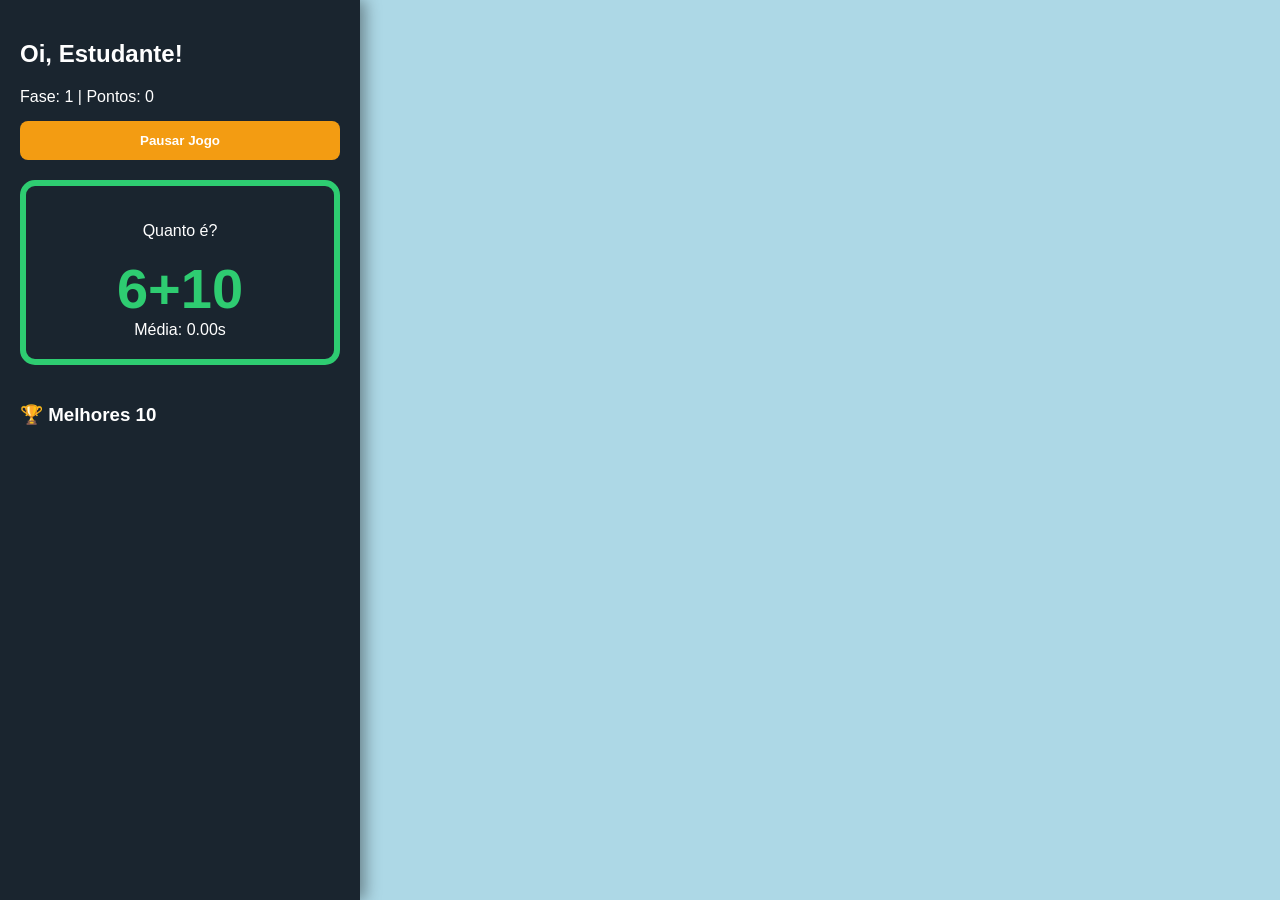
==== jogoBalao/index.html @ 32c5b36a "Enhance HTML structure and comments in index.html" ====
<!DOCTYPE html>
<html lang="pt-br">
<head>
    <meta charset="UTF-8">
    <meta name="viewport" content="width=device-width, initial-scale=1.0">
    <title>Balões Matemáticos - Escola Estadual</title>
    <!-- Importação do CSS externo para manter o código limpo -->
    <link rel="stylesheet" href="style.css">
</head>
<body>
    <div id="layout-jogo">
        <!-- Coluna Lateral Esquerda: Informações e Ranking -->
        <aside id="barra-lateral">
            <div class="sessao-usuario">
                <h2 id="msg-boas-vindas">Carregando...</h2>
                <div id="painel-status">Fase: 1 | Pontos: 0</div>
                <!-- Botão de Pause integrado à interface -->
                <button id="btn-pause" onclick="alternarPause()">Pausar Jogo</button>
            </div>

            <!-- Área da Expressão Matemática com Borda Verde -->
            <div id="display-expressao">
                <p>Quanto é?</p>
                <div id="texto-conta">...</div>
                <div id="info-velocidade">Média: <span id="valor-media">0.00</span>s</div>
            </div>

            <!-- Ranking dos 10 Melhores -->
            <div id="container-ranking">
                <h3>🏆 Melhores 10</h3>
                <div id="lista-ranking">
                    <!-- Preenchido dinamicamente pelo baloes.js -->
                </div>
            </div>
        </aside>

        <!-- Campo de Jogo: Onde os balões voam -->
        <main id="campo-baloes"></main>
    </div>

    <!-- Script principal do jogo -->
    <script src="baloes.js"></script>
</body>
</html>
---- jogoBalao/style.css ----
/* Configurações de layout e fontes */
body { margin: 0; font-family: 'Segoe UI', Tahoma, Geneva, sans-serif; overflow: hidden; background: #87CEEB; }
#layout-jogo { display: flex; height: 100vh; }

/* Barra lateral fixa na esquerda */
#barra-lateral {
    width: 320px; background: #1a252f; color: white;
    padding: 20px; display: flex; flex-direction: column;
    box-shadow: 5px 0 15px rgba(0,0,0,0.4); z-index: 100;
}

/* Estilo do botão de pause */
#btn-pause {
    width: 100%; padding: 12px; margin-top: 15px; border: none;
    background: #f39c12; color: white; font-weight: bold;
    border-radius: 8px; cursor: pointer; transition: 0.3s;
}
#btn-pause:hover { background: #e67e22; }

/* Destaque para a conta matemática */
#display-expressao {
    border: 6px solid #2ecc71; /* Borda verde solicitada */
    border-radius: 15px; padding: 20px; text-align: center; margin: 20px 0;
}
#texto-conta { font-size: 56px; font-weight: bold; color: #2ecc71; }

/* Cenário de jogo na direita */
#campo-baloes { flex-grow: 1; position: relative; background: #add8e6; overflow: hidden; }

/* Design do Balão via CSS puro */
.balao {
    position: absolute; bottom: -150px;
    width: 80px; height: 100px;
    border-radius: 50% 50% 50% 50% / 40% 40% 60% 60%;
    display: flex; justify-content: center; align-items: center;
    font-size: 24px; font-weight: bold; color: white; cursor: pointer;
    box-shadow: inset -5px -5px 15px rgba(0,0,0,0.2);
}

/* Animação ao acertar o balão */
.estourando { animation: estouro 0.3s forwards; pointer-events: none; }
@keyframes estouro { to { transform: scale(2.5); opacity: 0; } }

#lista-ranking div { font-size: 14px; padding: 5px; border-bottom: 1px solid #34495e; }
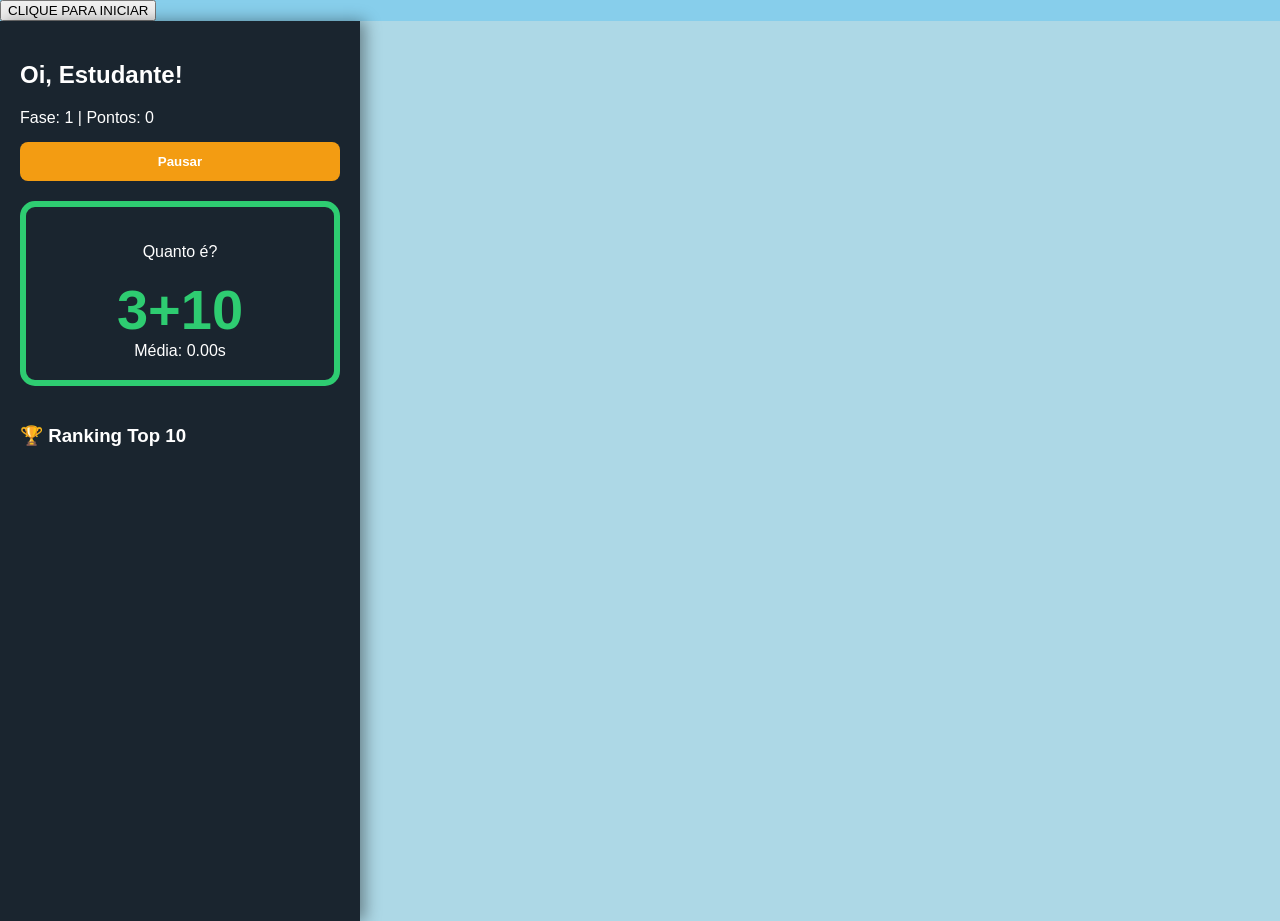
==== commit 95056a75: "Update HTML structure and improve comments" ====
--- a/jogoBalao/index.html
+++ b/jogoBalao/index.html
@@ -4,41 +4,39 @@
     <meta charset="UTF-8">
     <meta name="viewport" content="width=device-width, initial-scale=1.0">
     <title>Balões Matemáticos - Escola Estadual</title>
-    <!-- Importação do CSS externo para manter o código limpo -->
     <link rel="stylesheet" href="style.css">
 </head>
 <body>
+    <!-- Overlay Inicial: Botão grande para começar o jogo -->
+    <div id="overlay-inicio">
+        <button id="btn-comecar" onclick="iniciarJogo()">CLIQUE PARA INICIAR</button>
+    </div>
+
     <div id="layout-jogo">
-        <!-- Coluna Lateral Esquerda: Informações e Ranking -->
+        <!-- Coluna Lateral Esquerda -->
         <aside id="barra-lateral">
             <div class="sessao-usuario">
-                <h2 id="msg-boas-vindas">Carregando...</h2>
+                <h2 id="msg-boas-vindas">Olá!</h2>
                 <div id="painel-status">Fase: 1 | Pontos: 0</div>
-                <!-- Botão de Pause integrado à interface -->
-                <button id="btn-pause" onclick="alternarPause()">Pausar Jogo</button>
+                <button id="btn-pause" onclick="alternarPause()">Pausar</button>
             </div>
 
-            <!-- Área da Expressão Matemática com Borda Verde -->
             <div id="display-expressao">
                 <p>Quanto é?</p>
                 <div id="texto-conta">...</div>
                 <div id="info-velocidade">Média: <span id="valor-media">0.00</span>s</div>
             </div>
 
-            <!-- Ranking dos 10 Melhores -->
             <div id="container-ranking">
-                <h3>🏆 Melhores 10</h3>
-                <div id="lista-ranking">
-                    <!-- Preenchido dinamicamente pelo baloes.js -->
-                </div>
+                <h3>🏆 Ranking Top 10</h3>
+                <div id="lista-ranking"></div>
             </div>
         </aside>
 
-        <!-- Campo de Jogo: Onde os balões voam -->
+        <!-- Campo de Jogo na Direita -->
         <main id="campo-baloes"></main>
     </div>
 
-    <!-- Script principal do jogo -->
     <script src="baloes.js"></script>
 </body>
 </html>
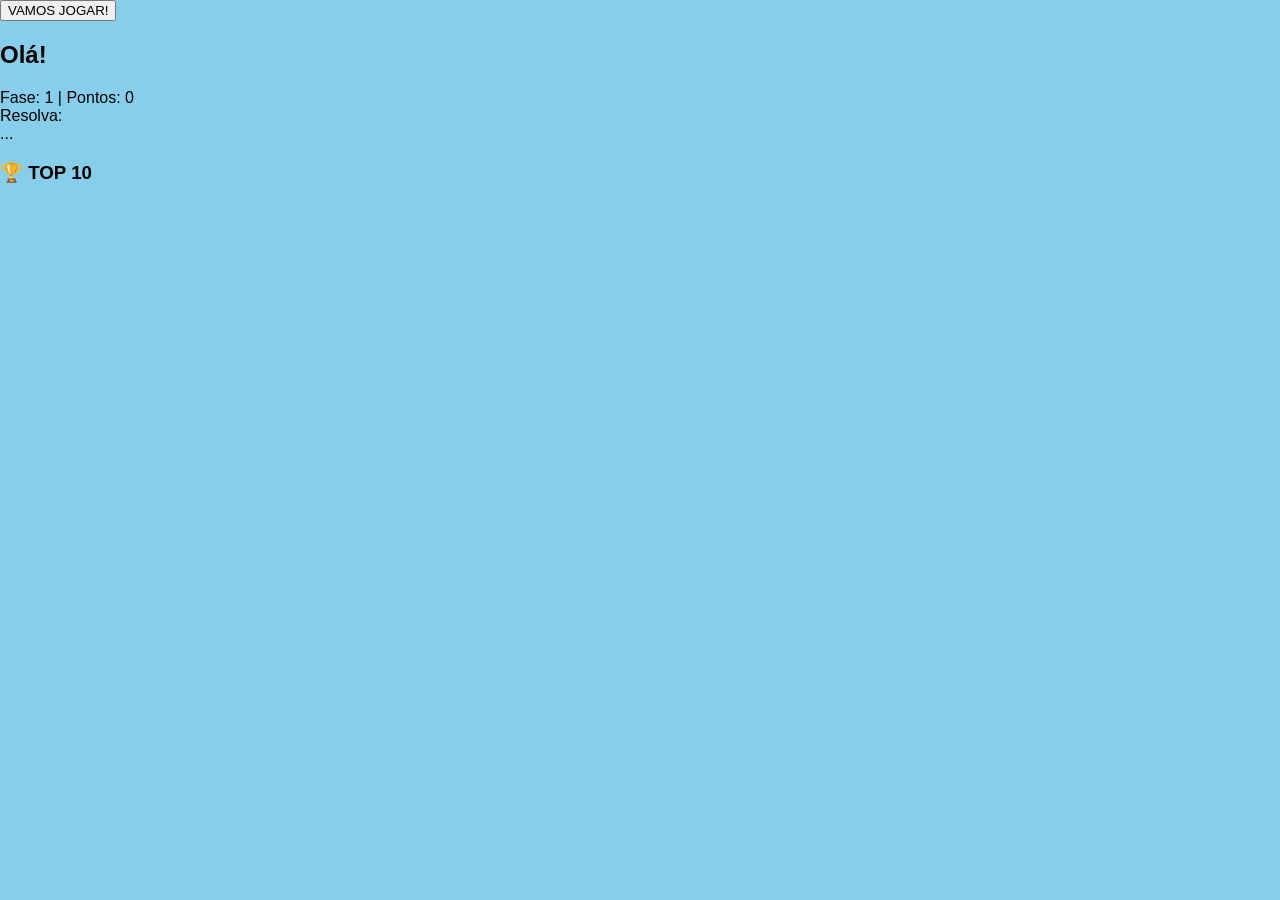
==== commit 0d26f33e: "Refactor HTML structure for game interface" ====
--- a/jogoBalao/index.html
+++ b/jogoBalao/index.html
@@ -2,39 +2,37 @@
 <html lang="pt-br">
 <head>
     <meta charset="UTF-8">
-    <meta name="viewport" content="width=device-width, initial-scale=1.0">
     <title>Balões Matemáticos - Escola Estadual</title>
     <link rel="stylesheet" href="style.css">
 </head>
 <body>
-    <!-- Overlay Inicial: Botão grande para começar o jogo -->
-    <div id="overlay-inicio">
-        <button id="btn-comecar" onclick="iniciarJogo()">CLIQUE PARA INICIAR</button>
+    <!-- Camada de Início: Centralizada e Grande -->
+    <div id="tela-inicial">
+        <button id="botao-master" onclick="comecarAgora()">VAMOS JOGAR!</button>
     </div>
 
-    <div id="layout-jogo">
-        <!-- Coluna Lateral Esquerda -->
-        <aside id="barra-lateral">
-            <div class="sessao-usuario">
-                <h2 id="msg-boas-vindas">Olá!</h2>
-                <div id="painel-status">Fase: 1 | Pontos: 0</div>
-                <button id="btn-pause" onclick="alternarPause()">Pausar</button>
+    <div id="layout-principal">
+        <!-- Barra Lateral Esquerda -->
+        <aside id="menu-lateral">
+            <div class="user-info">
+                <h2 id="nome-aluno">Olá!</h2>
+                <div id="placar">Fase: 1 | Pontos: 0</div>
             </div>
 
-            <div id="display-expressao">
-                <p>Quanto é?</p>
-                <div id="texto-conta">...</div>
-                <div id="info-velocidade">Média: <span id="valor-media">0.00</span>s</div>
+            <!-- Conta Matemática com Borda Verde -->
+            <div id="caixa-pergunta">
+                <span>Resolva:</span>
+                <div id="num-conta">...</div>
             </div>
 
-            <div id="container-ranking">
-                <h3>🏆 Ranking Top 10</h3>
-                <div id="lista-ranking"></div>
+            <div id="ranking-top">
+                <h3>🏆 TOP 10</h3>
+                <div id="lista-rank"></div>
             </div>
         </aside>
 
-        <!-- Campo de Jogo na Direita -->
-        <main id="campo-baloes"></main>
+        <!-- Área de Jogo -->
+        <main id="area-baloes"></main>
     </div>
 
     <script src="baloes.js"></script>
--- a/jogoBalao/style.css
+++ b/jogoBalao/style.css
@@ -1,44 +1,35 @@
-/* Configurações de layout e fontes */
-body { margin: 0; font-family: 'Segoe UI', Tahoma, Geneva, sans-serif; overflow: hidden; background: #87CEEB; }
+/* Configurações básicas de layout e fontes */
+body { margin: 0; font-family: 'Segoe UI', sans-serif; overflow: hidden; background: #87CEEB; }
 #layout-jogo { display: flex; height: 100vh; }
 
-/* Barra lateral fixa na esquerda */
-#barra-lateral {
-    width: 320px; background: #1a252f; color: white;
-    padding: 20px; display: flex; flex-direction: column;
-    box-shadow: 5px 0 15px rgba(0,0,0,0.4); z-index: 100;
+/* Overlay de Início: Cobre a tela toda e centraliza o botão */
+#overlay-inicio {
+    position: fixed; top: 0; left: 0; width: 100%; height: 100%;
+    background: rgba(0, 0, 0, 0.8); z-index: 1000;
+    display: flex; justify-content: center; align-items: center;
 }
 
-/* Estilo do botão de pause */
-#btn-pause {
-    width: 100%; padding: 12px; margin-top: 15px; border: none;
-    background: #f39c12; color: white; font-weight: bold;
-    border-radius: 8px; cursor: pointer; transition: 0.3s;
+/* Botão Grande de Início */
+#btn-comecar {
+    padding: 40px 80px; font-size: 32px; font-weight: bold;
+    color: white; background: #2ecc71; border: none;
+    border-radius: 20px; cursor: pointer; transition: 0.3s;
+    box-shadow: 0 10px 20px rgba(0,0,0,0.5);
 }
-#btn-pause:hover { background: #e67e22; }
+#btn-comecar:hover { transform: scale(1.1); background: #27ae60; }
 
-/* Destaque para a conta matemática */
-#display-expressao {
-    border: 6px solid #2ecc71; /* Borda verde solicitada */
-    border-radius: 15px; padding: 20px; text-align: center; margin: 20px 0;
-}
+/* Barra Lateral Esquerda e Conta com Borda Verde */
+#barra-lateral { width: 320px; background: #1a252f; color: white; padding: 20px; display: flex; flex-direction: column; }
+#display-expressao { border: 6px solid #2ecc71; border-radius: 15px; padding: 20px; text-align: center; margin: 20px 0; }
 #texto-conta { font-size: 56px; font-weight: bold; color: #2ecc71; }
 
-/* Cenário de jogo na direita */
+/* Campo de Jogo e Balões */
 #campo-baloes { flex-grow: 1; position: relative; background: #add8e6; overflow: hidden; }
-
-/* Design do Balão via CSS puro */
 .balao {
-    position: absolute; bottom: -150px;
-    width: 80px; height: 100px;
+    position: absolute; bottom: -150px; width: 80px; height: 100px;
     border-radius: 50% 50% 50% 50% / 40% 40% 60% 60%;
     display: flex; justify-content: center; align-items: center;
     font-size: 24px; font-weight: bold; color: white; cursor: pointer;
-    box-shadow: inset -5px -5px 15px rgba(0,0,0,0.2);
 }
-
-/* Animação ao acertar o balão */
 .estourando { animation: estouro 0.3s forwards; pointer-events: none; }
 @keyframes estouro { to { transform: scale(2.5); opacity: 0; } }
-
-#lista-ranking div { font-size: 14px; padding: 5px; border-bottom: 1px solid #34495e; }
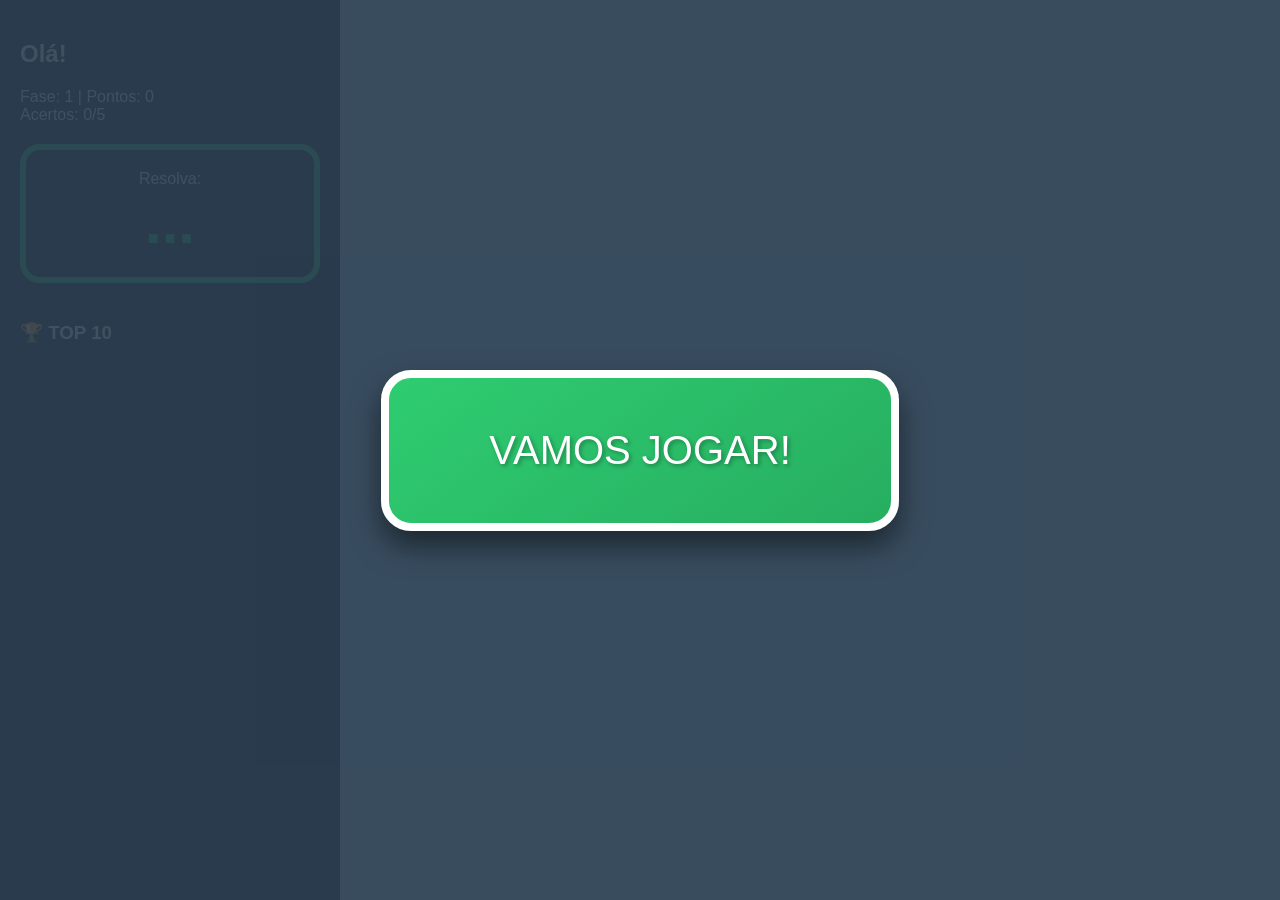
==== commit 6b06e1d2: "Update comments for clarity in index.html" ====
--- a/jogoBalao/index.html
+++ b/jogoBalao/index.html
@@ -6,20 +6,22 @@
     <link rel="stylesheet" href="style.css">
 </head>
 <body>
-    <!-- Camada de Início: Centralizada e Grande -->
+    <!-- Camada de Início: Centralizada para focar a atenção do aluno -->
     <div id="tela-inicial">
         <button id="botao-master" onclick="comecarAgora()">VAMOS JOGAR!</button>
     </div>
 
     <div id="layout-principal">
-        <!-- Barra Lateral Esquerda -->
+        <!-- Barra Lateral Esquerda: Informações fixas do jogo -->
         <aside id="menu-lateral">
             <div class="user-info">
                 <h2 id="nome-aluno">Olá!</h2>
+                <!-- Exibe a Fase e o progresso para o próximo nível -->
                 <div id="placar">Fase: 1 | Pontos: 0</div>
+                <div id="progresso">Acertos: 0/5</div>
             </div>
 
-            <!-- Conta Matemática com Borda Verde -->
+            <!-- Caixa da Pergunta com Borda Verde solicitada anteriormente -->
             <div id="caixa-pergunta">
                 <span>Resolva:</span>
                 <div id="num-conta">...</div>
@@ -31,7 +33,7 @@
             </div>
         </aside>
 
-        <!-- Área de Jogo -->
+        <!-- Área de Jogo onde os balões sobem -->
         <main id="area-baloes"></main>
     </div>
 
--- a/jogoBalao/style.css
+++ b/jogoBalao/style.css
@@ -1,35 +1,32 @@
-/* Configurações básicas de layout e fontes */
-body { margin: 0; font-family: 'Segoe UI', sans-serif; overflow: hidden; background: #87CEEB; }
-#layout-jogo { display: flex; height: 100vh; }
+/* Reset básico e fontes */
+body, html { margin: 0; padding: 0; height: 100%; font-family: 'Arial Black', sans-serif; overflow: hidden; }
 
-/* Overlay de Início: Cobre a tela toda e centraliza o botão */
-#overlay-inicio {
+/* Overlay que ocupa a tela toda e centraliza o botão no meio */
+#tela-inicial {
     position: fixed; top: 0; left: 0; width: 100%; height: 100%;
-    background: rgba(0, 0, 0, 0.8); z-index: 1000;
+    background: rgba(44, 62, 80, 0.9); /* Fundo escuro levemente transparente */
     display: flex; justify-content: center; align-items: center;
+    z-index: 1000; transition: 0.5s;
 }
 
-/* Botão Grande de Início */
-#btn-comecar {
-    padding: 40px 80px; font-size: 32px; font-weight: bold;
-    color: white; background: #2ecc71; border: none;
-    border-radius: 20px; cursor: pointer; transition: 0.3s;
-    box-shadow: 0 10px 20px rgba(0,0,0,0.5);
+/* O Botão Grande e Centralizado */
+#botao-master {
+    padding: 50px 100px; font-size: 40px; color: white;
+    background: linear-gradient(145deg, #2ecc71, #27ae60);
+    border: 8px solid #fff; border-radius: 30px;
+    cursor: pointer; text-shadow: 2px 2px 4px rgba(0,0,0,0.3);
+    box-shadow: 0 15px 30px rgba(0,0,0,0.5);
+    transition: transform 0.2s, background 0.3s;
 }
-#btn-comecar:hover { transform: scale(1.1); background: #27ae60; }
 
-/* Barra Lateral Esquerda e Conta com Borda Verde */
-#barra-lateral { width: 320px; background: #1a252f; color: white; padding: 20px; display: flex; flex-direction: column; }
-#display-expressao { border: 6px solid #2ecc71; border-radius: 15px; padding: 20px; text-align: center; margin: 20px 0; }
-#texto-conta { font-size: 56px; font-weight: bold; color: #2ecc71; }
+/* Efeito de aumentar ao passar o mouse */
+#botao-master:hover { transform: scale(1.1); background: #2ecc71; }
 
-/* Campo de Jogo e Balões */
-#campo-baloes { flex-grow: 1; position: relative; background: #add8e6; overflow: hidden; }
-.balao {
-    position: absolute; bottom: -150px; width: 80px; height: 100px;
-    border-radius: 50% 50% 50% 50% / 40% 40% 60% 60%;
-    display: flex; justify-content: center; align-items: center;
-    font-size: 24px; font-weight: bold; color: white; cursor: pointer;
-}
-.estourando { animation: estouro 0.3s forwards; pointer-events: none; }
-@keyframes estouro { to { transform: scale(2.5); opacity: 0; } }
+/* Estilo da Barra Lateral conforme conversas anteriores */
+#layout-principal { display: flex; height: 100vh; }
+#menu-lateral { width: 300px; background: #1a252f; color: white; padding: 20px; display: flex; flex-direction: column; }
+#caixa-pergunta { border: 6px solid #2ecc71; border-radius: 20px; text-align: center; margin: 20px 0; padding: 20px; }
+#num-conta { font-size: 60px; color: #2ecc71; font-weight: bold; }
+
+/* Área de Jogo */
+#area-baloes { flex-grow: 1; position: relative; background: #add8e6; }
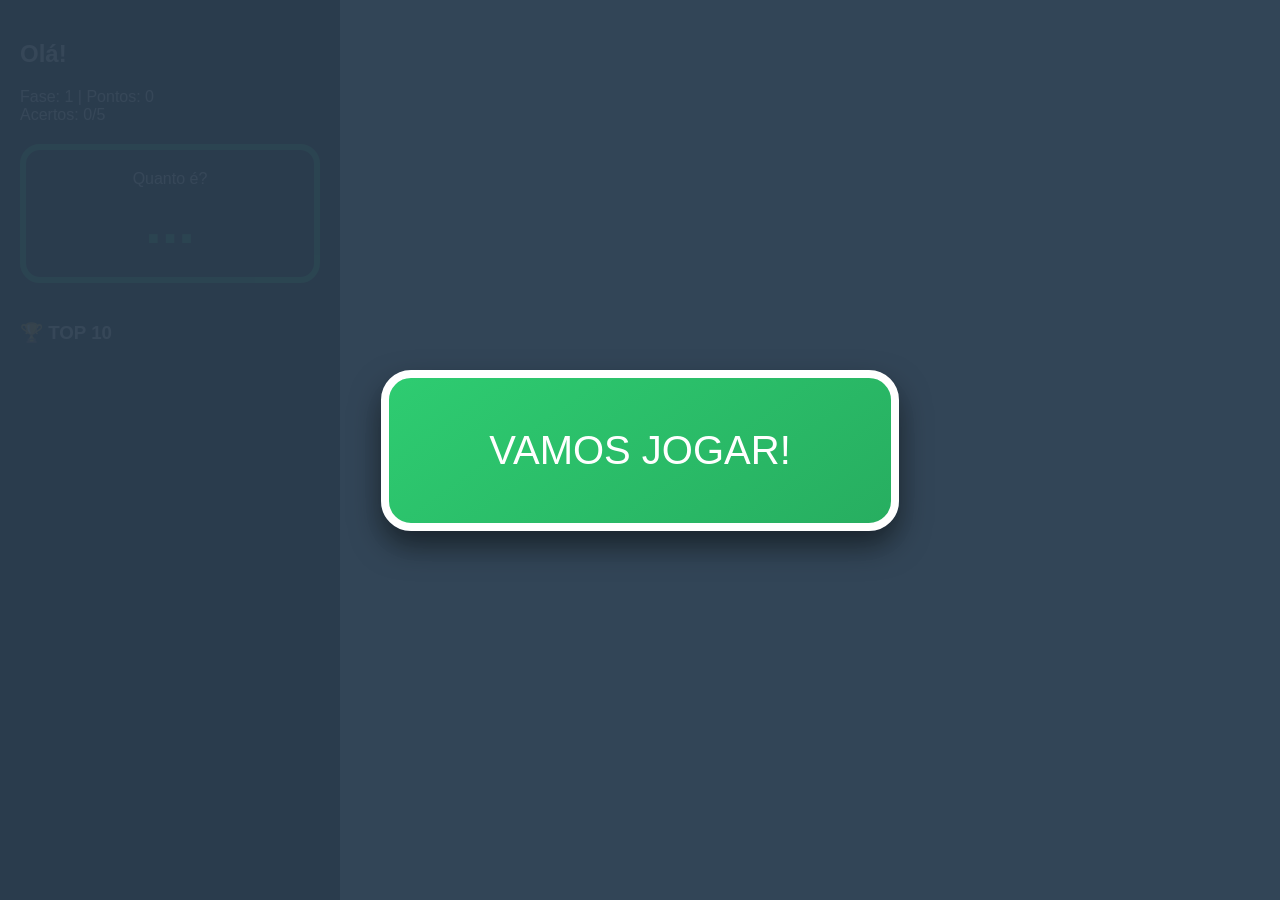
==== commit 12053b21: "Update comments for clarity in index.html" ====
--- a/jogoBalao/index.html
+++ b/jogoBalao/index.html
@@ -3,40 +3,44 @@
 <head>
     <meta charset="UTF-8">
     <title>Balões Matemáticos - Escola Estadual</title>
+    <!-- Link para o arquivo de estilização -->
     <link rel="stylesheet" href="style.css">
 </head>
 <body>
-    <!-- Camada de Início: Centralizada para focar a atenção do aluno -->
+    <!-- Camada inicial com o botão grande e centralizado -->
     <div id="tela-inicial">
         <button id="botao-master" onclick="comecarAgora()">VAMOS JOGAR!</button>
     </div>
 
     <div id="layout-principal">
-        <!-- Barra Lateral Esquerda: Informações fixas do jogo -->
+        <!-- Barra lateral esquerda para exibir o progresso do aluno -->
         <aside id="menu-lateral">
             <div class="user-info">
                 <h2 id="nome-aluno">Olá!</h2>
-                <!-- Exibe a Fase e o progresso para o próximo nível -->
+                <!-- Exibição da Fase e Pontos totais -->
                 <div id="placar">Fase: 1 | Pontos: 0</div>
+                <!-- Exibição do contador de acertos para a próxima fase -->
                 <div id="progresso">Acertos: 0/5</div>
             </div>
 
-            <!-- Caixa da Pergunta com Borda Verde solicitada anteriormente -->
+            <!-- Área da conta matemática com a borda verde solicitada -->
             <div id="caixa-pergunta">
-                <span>Resolva:</span>
+                <span>Quanto é?</span>
                 <div id="num-conta">...</div>
             </div>
 
+            <!-- Seção para o ranking dos 10 melhores -->
             <div id="ranking-top">
                 <h3>🏆 TOP 10</h3>
                 <div id="lista-rank"></div>
             </div>
         </aside>
 
-        <!-- Área de Jogo onde os balões sobem -->
+        <!-- Área principal onde os balões serão gerados -->
         <main id="area-baloes"></main>
     </div>
 
+    <!-- Script com a lógica do jogo -->
     <script src="baloes.js"></script>
 </body>
 </html>
--- a/jogoBalao/style.css
+++ b/jogoBalao/style.css
@@ -1,32 +1,30 @@
-/* Reset básico e fontes */
+/* Reset e fontes padrão do repositório */
 body, html { margin: 0; padding: 0; height: 100%; font-family: 'Arial Black', sans-serif; overflow: hidden; }
 
-/* Overlay que ocupa a tela toda e centraliza o botão no meio */
+/* Overlay centralizado para o início do jogo */
 #tela-inicial {
     position: fixed; top: 0; left: 0; width: 100%; height: 100%;
-    background: rgba(44, 62, 80, 0.9); /* Fundo escuro levemente transparente */
+    background: rgba(44, 62, 80, 0.95);
     display: flex; justify-content: center; align-items: center;
     z-index: 1000; transition: 0.5s;
 }
 
-/* O Botão Grande e Centralizado */
+/* Design moderno do botão centralizado */
 #botao-master {
     padding: 50px 100px; font-size: 40px; color: white;
     background: linear-gradient(145deg, #2ecc71, #27ae60);
     border: 8px solid #fff; border-radius: 30px;
-    cursor: pointer; text-shadow: 2px 2px 4px rgba(0,0,0,0.3);
-    box-shadow: 0 15px 30px rgba(0,0,0,0.5);
-    transition: transform 0.2s, background 0.3s;
+    cursor: pointer; box-shadow: 0 15px 30px rgba(0,0,0,0.5);
+    transition: 0.3s;
 }
+#botao-master:hover { transform: scale(1.1); }
 
-/* Efeito de aumentar ao passar o mouse */
-#botao-master:hover { transform: scale(1.1); background: #2ecc71; }
-
-/* Estilo da Barra Lateral conforme conversas anteriores */
+/* Estrutura de colunas do portal EscolaEstadual */
 #layout-principal { display: flex; height: 100vh; }
 #menu-lateral { width: 300px; background: #1a252f; color: white; padding: 20px; display: flex; flex-direction: column; }
+
+/* Destaque visual da conta matemática */
 #caixa-pergunta { border: 6px solid #2ecc71; border-radius: 20px; text-align: center; margin: 20px 0; padding: 20px; }
 #num-conta { font-size: 60px; color: #2ecc71; font-weight: bold; }
 
-/* Área de Jogo */
 #area-baloes { flex-grow: 1; position: relative; background: #add8e6; }
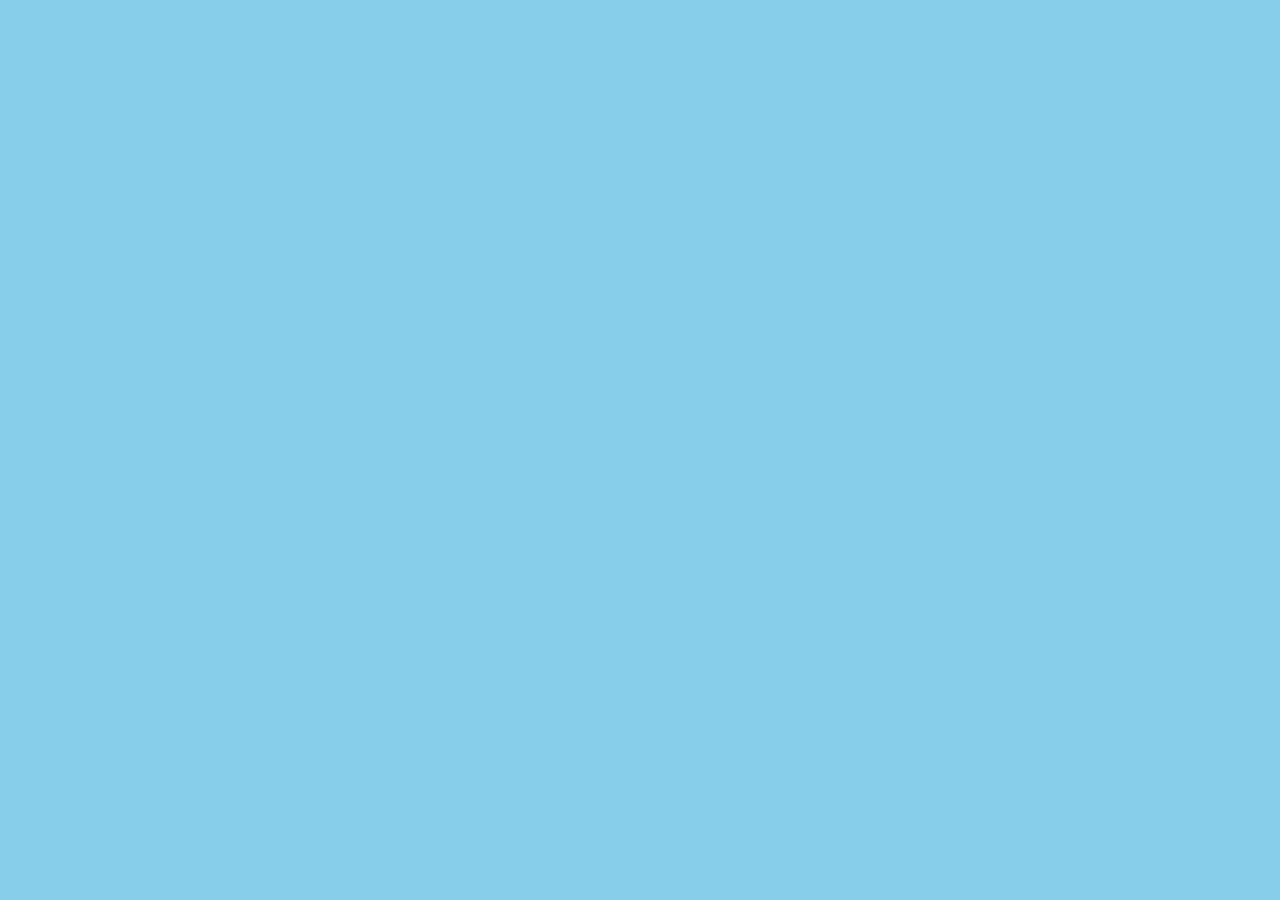
==== commit 6b8b791d: "Refactor index.html for game layout and title Updated title and viewport meta tag, removed old layou" ====
--- a/jogoBalao/index.html
+++ b/jogoBalao/index.html
@@ -2,45 +2,12 @@
 <html lang="pt-br">
 <head>
     <meta charset="UTF-8">
-    <title>Balões Matemáticos - Escola Estadual</title>
-    <!-- Link para o arquivo de estilização -->
-    <link rel="stylesheet" href="style.css">
+    <meta name="viewport" content="width=device-width, initial-scale=1.0">
+    <title>Math Balloons - Escola Estadual</title>
 </head>
-<body>
-    <!-- Camada inicial com o botão grande e centralizado -->
-    <div id="tela-inicial">
-        <button id="botao-master" onclick="comecarAgora()">VAMOS JOGAR!</button>
-    </div>
-
-    <div id="layout-principal">
-        <!-- Barra lateral esquerda para exibir o progresso do aluno -->
-        <aside id="menu-lateral">
-            <div class="user-info">
-                <h2 id="nome-aluno">Olá!</h2>
-                <!-- Exibição da Fase e Pontos totais -->
-                <div id="placar">Fase: 1 | Pontos: 0</div>
-                <!-- Exibição do contador de acertos para a próxima fase -->
-                <div id="progresso">Acertos: 0/5</div>
-            </div>
-
-            <!-- Área da conta matemática com a borda verde solicitada -->
-            <div id="caixa-pergunta">
-                <span>Quanto é?</span>
-                <div id="num-conta">...</div>
-            </div>
-
-            <!-- Seção para o ranking dos 10 melhores -->
-            <div id="ranking-top">
-                <h3>🏆 TOP 10</h3>
-                <div id="lista-rank"></div>
-            </div>
-        </aside>
-
-        <!-- Área principal onde os balões serão gerados -->
-        <main id="area-baloes"></main>
-    </div>
-
-    <!-- Script com a lógica do jogo -->
+<body style="margin: 0; padding: 0; overflow: hidden; background-color: #87CEEB;">
+    <!-- O front-end será injetado aqui pelo JavaScript -->
+    <div id="game-root"></div>
     <script src="baloes.js"></script>
 </body>
 </html>
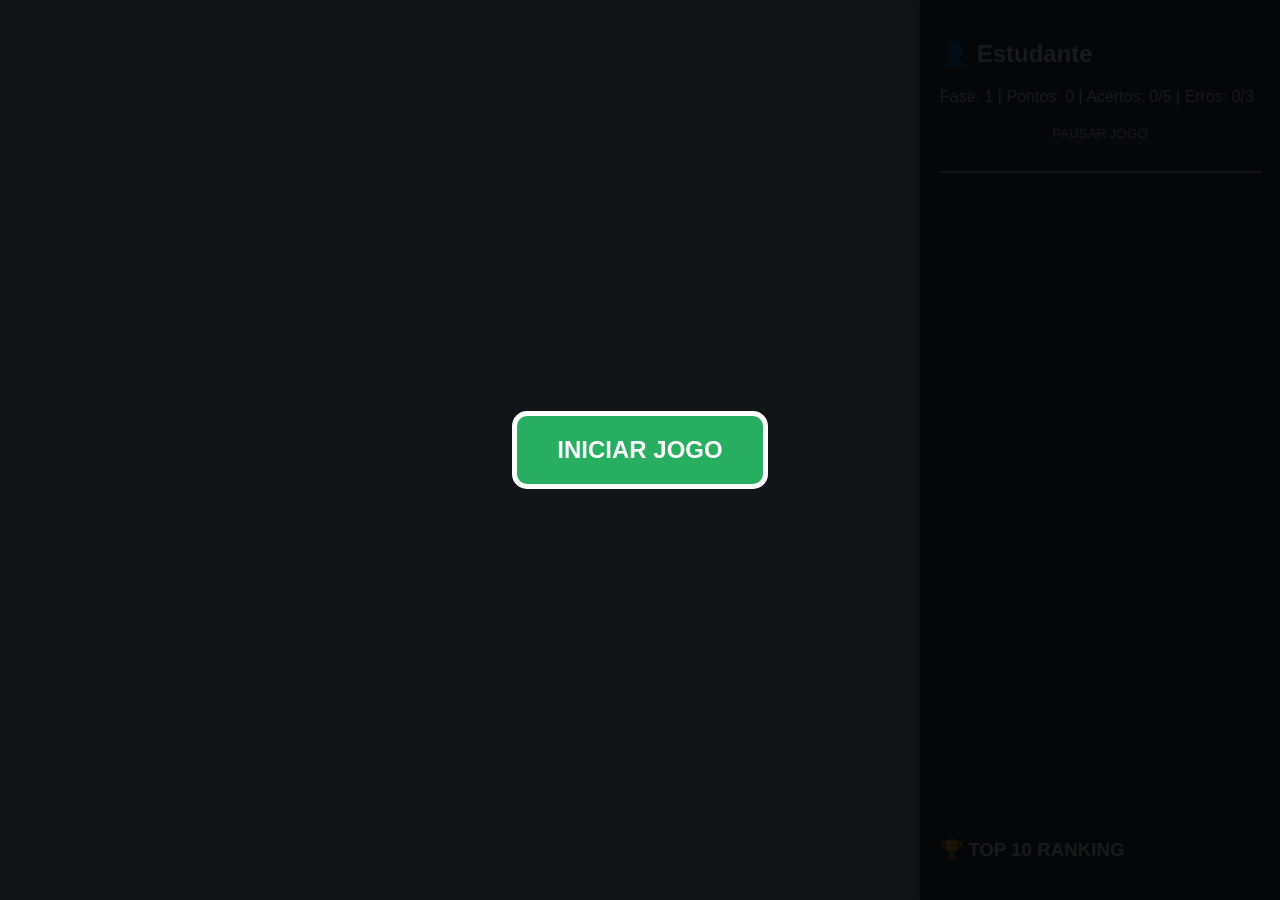
==== commit 073e5653: "mudanças feitas no arquivo index.html, removendo a imagem baloes.jpg e ajustando o código para refle" ====
--- a/jogoBalao/index.html
+++ b/jogoBalao/index.html
@@ -3,11 +3,12 @@
 <head>
     <meta charset="UTF-8">
     <meta name="viewport" content="width=device-width, initial-scale=1.0">
-    <title>Math Balloons - Escola Estadual</title>
+    <title>Baloes Matemáticos - Escola Estadual - RS</title>
+    <link rel="stylesheet" href="style.css">
 </head>
-<body style="margin: 0; padding: 0; overflow: hidden; background-color: #87CEEB;">
-    <!-- O front-end será injetado aqui pelo JavaScript -->
-    <div id="game-root"></div>
+<body>
+    <!-- Ponto de montagem único. Todo o resto é gerado pelo baloes.js -->
+    <div id="game-app"></div>
     <script src="baloes.js"></script>
 </body>
 </html>
--- a/jogoBalao/style.css
+++ b/jogoBalao/style.css
@@ -0,0 +1,46 @@
+/* Configurações de Reset e Tipografia */
+body, html { margin: 0; padding: 0; height: 100%; font-family: 'Segoe UI', sans-serif; overflow: hidden; background-color: #87CEEB; }
+
+/* Estrutura Flexbox com Sidebar à Direita */
+#main-wrapper { display: flex; height: 100vh; flex-direction: row; }
+
+/* Área de Gameplay (Lado Esquerdo) */
+#canvas-jogo { flex-grow: 1; position: relative; background: #ADD8E6; overflow: hidden; cursor: crosshair; }
+
+/* Sidebar (Lado Direito) */
+#painel-info { width: 320px; background: #2C3E50; color: white; padding: 20px; display: flex; flex-direction: column; box-shadow: -5px 0 15px rgba(0,0,0,0.3); z-index: 10; overflow-y: auto; }
+
+/* Fila de Expressões com Borda Verde solicitada */
+.box-conta { border: 4px solid #2ECC71; border-radius: 12px; padding: 12px; margin-bottom: 10px; text-align: center; background: #34495E; }
+.texto-conta { font-size: 32px; font-weight: bold; color: #2ECC71; }
+
+/* Overlays e Botões */
+#overlay-start, #overlay-gameover { position: fixed; top: 0; left: 0; width: 100%; height: 100%; background: rgba(0,0,0,0.9); z-index: 2000; display: flex; justify-content: center; align-items: center; }
+#overlay-gameover div { text-align: center; color: white; max-width: 500px; }
+#overlay-gameover h1 { font-size: 48px; margin: 0 0 20px 0; }
+#overlay-gameover p { font-size: 20px; margin: 10px 0; }
+
+.btn-ui { padding: 20px 40px; font-size: 24px; font-weight: bold; cursor: pointer; border-radius: 15px; border: none; transition: 0.3s; margin: 10px; }
+.btn-ui:hover { transform: scale(1.05); }
+.btn-play { background: #27AE60; color: white; border: 5px solid white; }
+.btn-play:hover { background: #229954; }
+.btn-exit { background: #C0392B; color: white; }
+.btn-exit:hover { background: #A93226; }
+
+/* Design do Balão */
+.balao { position: absolute; bottom: -120px; width: 75px; height: 95px; border-radius: 50% 50% 50% 50% / 40% 40% 60% 60%; display: flex; justify-content: center; align-items: center; font-weight: bold; font-size: 28px; color: white; text-shadow: 2px 2px 4px rgba(0,0,0,0.5); cursor: pointer; user-select: none; transition: transform 0.1s; }
+.balao:hover { transform: scale(1.1); }
+
+/* Feedback de Erro */
+#error-message { position: fixed; top: 20px; left: 50%; transform: translateX(-50%); background: #C0392B; color: white; padding: 15px 25px; border-radius: 8px; z-index: 3000; display: none; font-weight: bold; }
+
+/* Lista de Ranking */
+#rank-data div { font-size: 14px; padding: 6px 0; border-bottom: 1px solid #3E5871; display: flex; justify-content: space-between; }
+#rank-data { max-height: 200px; overflow-y: auto; }
+
+/* Responsividade para telas pequenas */
+@media (max-width: 768px) {
+    #painel-info { width: 280px; padding: 15px; }
+    .btn-ui { padding: 15px 30px; font-size: 18px; }
+    .texto-conta { font-size: 24px; }
+}
